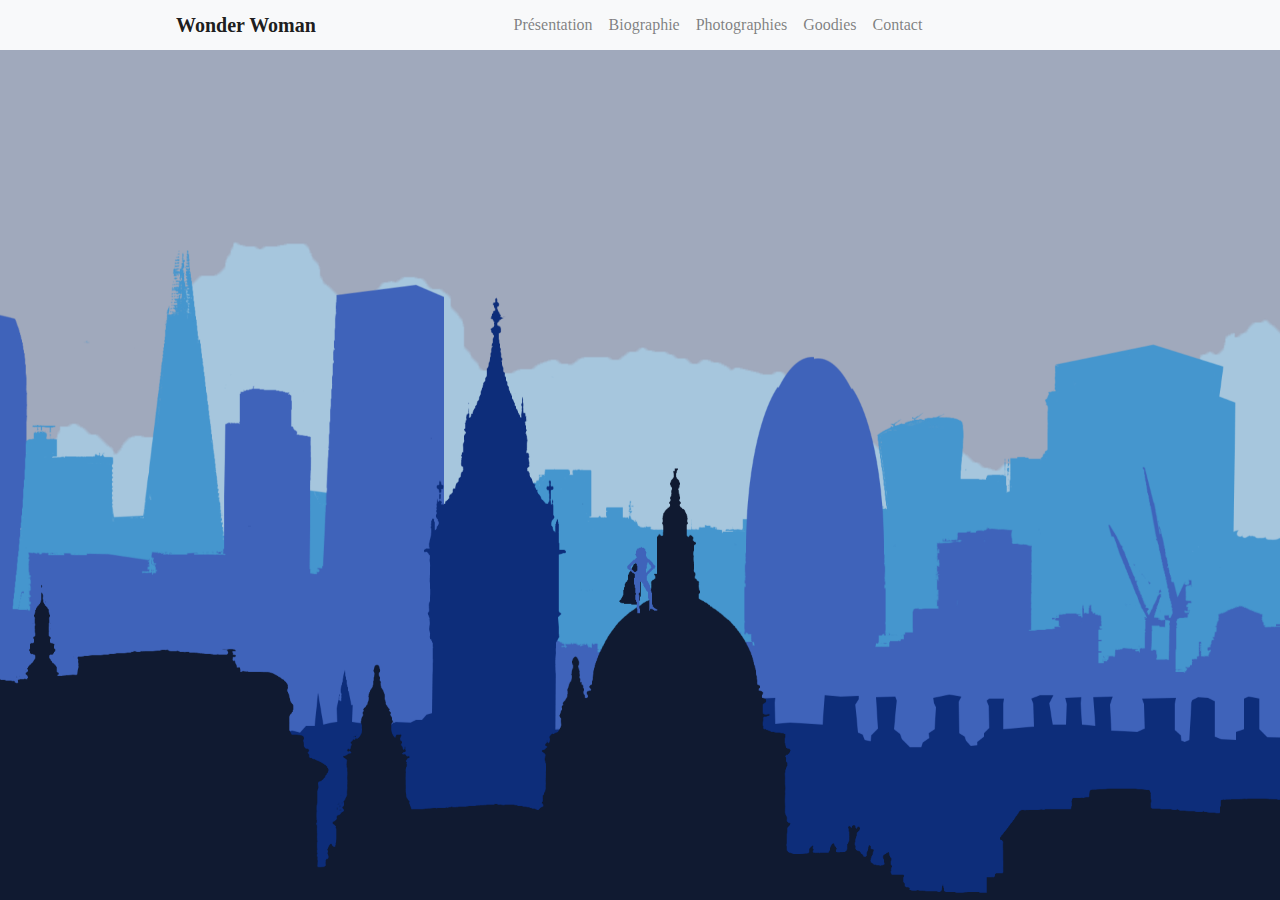
==== index.html @ 315e9779 "goodies target blank" ====
<!DOCTYPE html>
<html lang="fr">
<head>
    <meta charset="UTF-8">
    <meta name="viewport" content="width=device-width, initial-scale=1.0">
    <meta http-equiv="X-UA-Compatible" content="ie=edge">
    <title>Wonder Woman</title>
    <link rel="icon" href="favicon.ico">
    <link rel="stylesheet" href="assets/css/bootstrap.min.css">
    <link rel="stylesheet" href="assets/css/style.css">
    <link rel="stylesheet" href="assets/css/bio.css">
</head>
<body>
	<header class="container-fluid">
		<nav class="navbar navbar-expand-lg navbar-light bg-light">
	  		<a class="navbar-brand" href="#"><h1>Wonder Woman</h1></a>
	  		<button class="navbar-toggler" type="button" data-toggle="collapse" data-target="#navbarSupportedContent" aria-controls="navbarSupportedContent" aria-expanded="false" aria-label="Toggle navigation">
	    		<span class="navbar-toggler-icon"></span>
	  		</button>
	  		<div class="collapse navbar-collapse" id="navbarSupportedContent">
		    	<ul class="navbar-nav mr-auto">
                    <li class="nav-item">
                        <a class="nav-link" href="#presentation">Présentation</a>
                    </li>
	      			<li class="nav-item">
	        			<a class="nav-link" href="#biographie">Biographie</a>
	      			</li>
	      			<li class="nav-item">
	        			<a class="nav-link" href="#photographies">Photographies</a>
	      			</li>
	      			<li class="nav-item">
	        			<a class="nav-link" href="goodies.html" target="_blank" rel="noopener">Goodies</a>
	      			</li>
	      			<li class="nav-item">
	        			<a class="nav-link" href="#contact">Contact</a>
	      			</li>
	    		</ul>
	  		</div>
		</nav>
	</header>
    <div  id="main" class="parallax">
        <div class="parallax__layer parallax__layer__1">
            <img src="assets/img/layer_1.png" />
        </div>
        <div class="parallax__layer parallax__layer__3">
            <img src="assets/img/layer_3.png" />
        </div>
        <div class="parallax__layer parallax__layer__4">
            <img src="assets/img/layer_4.png" />
        </div>
        <div class="parallax__layer parallax__layer__5">
            <img src="assets/img/layer_5.png" />
        </div>
        <div class="parallax__layer parallax__layer__6">
            <img src="assets/img/layer_6.png" />
        </div>
        <div class="parallax__layer parallax__layer__7">
            <img src="assets/img/ww.gif" />
        </div>
        <div class="parallax__cover">
            <div id="rubriques">
            	<div id="presentation" class="alinea">
                    <h2>Présentation</h2>
                    <ul class="onglets nav nav-tabs" role="tablist">
                        <li><a class="btn activeOnglet" data-toggle="tab" href="#comics" onclick="activeDisplayActiveOnglet(this);">Comics</a></li>
                        <li><a class="btn" data-toggle="tab" href="#serie" onclick="activeDisplayActiveOnglet(this);">Serie Télévisée</a></li>
                        <li><a class="btn" data-toggle="tab" href="#cinema" onclick="activeDisplayActiveOnglet(this);">Cinema</a></li>
                        <li><a class="btn" data-toggle="tab" href="#animation" onclick="activeDisplayActiveOnglet(this);">Animation</a></li>
                        <li><a class="btn" data-toggle="tab" href="#jv" onclick="activeDisplayActiveOnglet(this);">Jeux video</a></li>
                    </ul>
                    <div class="tab-content">
                        <div role="tabpanel" class="tab-pane active" id="comics">
                            <h3>Comics</h3>
                            <p>Wonder Woman est une super-héroïne de bande dessinée américaine créée par William Moulton Marston (sous le pseudonyme de Charles Moulton), en décembre 1941, dans All Star Comics. Elle est, à cette époque, l'une des premières super-héroïnes et demeure la plus célèbre d'entre elles.</p>
                            <p>Dans la plupart des adaptations, Wonder Woman est la princesse Diana d'une tribu d'Amazones dont les origines sont liées à la mythologie grecque. Ambassadrice amazone dans notre monde, elle possède différents pouvoirs surnaturels ainsi que des cadeaux des dieux grecs, comme un lasso magique et des bracelets à l'épreuve des balles. Elle fait aussi partie de la Ligue des justiciers d'Amérique.</p>
                            <small>
                                Wonder Woman. In Wikipédia, l'encyclopédie libre [en ligne]. Fondation Wikimedia, 2003- [consulté le 31 janvier 2018]. Disponible sur : <a href="https://fr.wikipedia.org/wiki/Wonder_Woman" target="_blank" rel="noopener" title="mail">wikipedia</a>.
                            </small>            
                        </div>
                        <div role="tabpanel" class="tab-pane fade" id="serie">
                            <h3>Serie Télévisée</h3>
                            <p>La première tentative d'adaptation au petit écran a lieu en 1967, à la suite du succès de la récente série Batman. Greenway Productions, la compagnie derrière la série Batman, produit un « essai » de quatre minutes et demie pour Wonder Woman, avec Ellie Wood Walker dans le rôle de la princesse amazone. La série aurait sans doute gardé le même esprit kitsch et décalé que Batman, mais ne dépasse pas le stade de projet. Wonder Woman apparaît aussi dans des dessins animés, notamment dans Superfriends pendant les années 1970. La seconde adaptation filmée est pour un téléfilm en 1974 avec une Cathy Lee Crosby blonde, sans pouvoirs et avec un costume assez éloigné de l'original.</p>
                            <p>De 1976 à 1979, c'est l'actrice Lynda Carter qui est choisie pour incarner l’héroïne dans la série The New Adventures of Wonder Woman. Elle prêtera ses traits au personnage pendant 60 épisodes.</p>
                            <p>En 2011, le réseau de télévision américain NBC met sur les rails un nouveau projet de série télévisée avec Adrianne Palicki dans le rôle-titre et Elizabeth Hurley. Mais après le tournage de l'épisode Pilote, la chaine ne validera pas le reste de la saison et la série sera annulée.</p>
                            <small>
                                Wonder Woman. In Wikipédia, l'encyclopédie libre [en ligne]. Fondation Wikimedia, 2003- [consulté le 31 janvier 2018]. Disponible sur : <a href="https://fr.wikipedia.org/wiki/Wonder_Woman#S%C3%A9rie_t%C3%A9l%C3%A9vis%C3%A9e_des_ann%C3%A9es_70's_et_remake_annul%C3%A9_en_2011" target="_blank" rel="noopener" title="mail">wikipedia</a>.
                            </small>
                        </div>

                        <div role="tabpanel" class="tab-pane fade" id="cinema">
                            <h3>Cinema</h3>
                            <p>En 2005, le projet d'un film consacré à Wonder Woman est annoncé, avec pour réalisateur Joss Whedon. Le 3 février 2007, ce dernier explique sur son site internet qu'il se retire du projet, n'ayant pu s'entendre avec Warner Bros sur un scénario. La sortie du film est alors repoussée en 2009. L'annonce de la production du film a suscité, pendant deux ans, une avalanche de rumeurs (souvent démenties aussitôt) concernant l'identité de l'actrice qui devrait incarner l’héroïne. En expliquant les motivations de son retrait du projet, Joss Whedon a mis fin à ces rumeurs, affirmant que le casting du film n'avait jamais commencé et qu'aucun nom n'avait été évoqué.</p>
                            <p>Le 4 décembre 2013, Gal Gadot est choisie pour jouer le rôle de Wonder Woman et signe également un contrat de trois films avec le studio, qui comprend Justice League et un film Wonder Woman en solo12. Wonder Woman apparaît une première fois dans Batman v Superman : L'Aube de la justice, un film américain en prise de vue réelle, la suite de Man of Steel. Elle y croise l'homme d'acier incarné par Henry Cavill et le chevalier noir interprété par Ben Affleck.
                            Puis le film Wonder Woman, qui lui est entièrement consacré, sort le 7 juin 2017 en France.</p>
                            <small>
                                Wonder Woman. In Wikipédia, l'encyclopédie libre [en ligne]. Fondation Wikimedia, 2003- [consulté le 31 janvier 2018]. Disponible sur : <a href="https://fr.wikipedia.org/wiki/Wonder_Woman#Cin%C3%A9ma_en_2016_et_2017" target="_blank" rel="noopener" title="mail">wikipedia</a>.
                            </small>
                        </div>

                        <div role="tabpanel" class="tab-pane fade" id="animation">
                            <h3>Animation</h3>
                            <p>
                                Wonder Woman est particulièrement présente dans La Ligue des justiciers (Justice League puis Justice League Unlimited, 91 épisodes, Paul Dini, Bruce Timm, 2001-2006), où elle est doublée par Susan Eisenberg (et Dakota Fanning lorsque le personnage est brièvement rajeuni) en VO et la voix de Marie-Frédérique Habert en VF. Elle apparaît ensuite d'autres séries animées telles que Batman : L'Alliance des héros (VO : Vicki Lewis) et La Ligue des Justiciers : Nouvelle Génération (VO : Maggie Q ; VF : Delphine Braillon). Elle est également l'un des personnages principaux dans La Ligue des justiciers : Action.
                            </p>
                            <p>
                                Wonder Woman apparaît également dans de nombreux films d'animation, souvent réalisés par Lauren Montgomery et produits par Bruce Timm ou Bobbie Page :
                            </p>
                            <ul>
                                <li>
                                    Justice League: The New Frontier en 2008 avec la voix de Lucy Lawless. On la découvre combattant aux côtés des femmes rebelles en Indochine en 1954.
                                </li>
                                <li>
                                    Wonder Woman en 2009 où elle est doublée par Keri Russell.
                                </li>
                                <li>
                                    Justice League: Crisis on Two Earths en 2010 où elle est doublée par Vanessa Marshall.
                                </li>
                                <li>
                                    Superman/Batman : Apocalypse en 2010 et La Ligue des Justiciers : Échec en 2012 où elle est doubléepar Susan Eisenberg (VF : Delphine Braillon).
                                </li>
                                <li>
                                    Justice League Dark en 2017, doublée par Rosario Dawson.
                                </li>
                            </ul>
                            <small>
                                Wonder Woman. In Wikipédia, l'encyclopédie libre [en ligne]. Fondation Wikimedia, 2003- [consulté le 31 janvier 2018]. Disponible sur : <a href="https://fr.wikipedia.org/wiki/Wonder_Woman#Animation" target="_blank" rel="noopener" title="mail">wikipedia</a>.
                            </small>
                        </div>

                        <div role="tabpanel" class="tab-pane" id="jv">
                            <h3>Jeux Vidéo</h3>
                            <ul>
                                <li>1995 : Justice League Task Force</li>
                                <li>2006 : Justice League Heroes</li>
                                <li>2008 : Mortal Kombat vs. DC Universe</li>
                                <li>2011 : DC Universe Online</li>
                                <li>2012 : Lego Batman 2: DC Super Heroes</li>
                                <li>2013 : Injustice : Les dieux sont parmi nous</li>
                                <li>2014 : Lego Batman 3: Beyond Gotham</li>
                                <li>2017 : Injustice 2</li>
                            </ul>
                            <small>
                                Wonder Woman. In Wikipédia, l'encyclopédie libre [en ligne]. Fondation Wikimedia, 2003- [consulté le 31 janvier 2018]. Disponible sur : <a href="https://fr.wikipedia.org/wiki/Wonder_Woman#Jeux_vid%C3%A9o" target="_blank" rel="noopener" title="mail">wikipedia</a>.
                            </small>
                        </div>
                    </div>
            	</div>
            	
                <div class="alinea" id="biographie">
                    <h2 class="heading-primary">Biographie de Wonder Woman</h2>
                    <div class="accordion">
                        <dl>
                        <dt>
                            <a href="#accordion1" aria-expanded="false" aria-controls="accordion1" class="accordion-title accordionTitle js-accordion">De 1940 à 1947</a>
                        </dt>
                        <dd class="accordion-content accordionItem is-collapsed" id="accordion1" aria-hidden="true">
                            <p>En décembre 1941, Wonder Woman fait ses débuts dans le numéro 8 de All-Star Comics. Dans ce comics on voit Steve Trevor, pilote de l'armée américaine s'écraser sur Paradise Island. Il est recueilli par Diana, la «fille» de la reine Hippolyte qui dirige cette île où se sont réfugiées les Amazones après leur défaite face à Hercule. Diana est en réalité une fille créée à partir d'argile et à laquelle les dieux ont donné la vie. Steve Trevor est obligé de quitter l'île mais il est accompagné par Diana qui l'emmène dans son avion invisible. Diana a aussi pour mission d'aider les États-Unis, présentés comme la « dernière citadelle de la démocratie ». Elle prend l'identité de Diana Prince, devient la secrétaire de Steve Trevor et commence à combattre le crime.</p>
                            <p>Ses aventures sont ensuite racontées dans le premier numéro de Sensation Comics (janvier 1942).</p>
                            <p>Six mois plus tard (été 1942), elle obtient un titre à son nom, faisant d'elle la première super-héroïne à avoir son propre comic book.</p>
                            <p>Jusqu'à sa disparition en 1947, Marston écrit quasiment toutes les apparitions de son héroïne (il fut remplacé en 1946 et 1947 par Joyce Murchinson) et pose les fondations du personnage qui serviront pendant les quarante années suivantes. Le dessinateur H. G. Peter lui donne une allure féminine assez simple mais bien identifiable, qui contraste avec les autres super-héros de l'époque.</p>
                            <p>Armée de ses bracelets à l'épreuve des balles, de son lasso magique, et forte de son entraînement d'amazone, Wonder Woman est l'archétype de la femme parfaite dans l'esprit de Marston. Elle est belle, intelligente, forte, mais a néanmoins un côté doux. À cette époque, ses pouvoirs provenaient de sa « concentration d'amazone », et non d'un cadeau des dieux.</p>
                            <p>Le « lasso magique » de Wonder Woman est supposé avoir été forgé de la ceinture magique d'Aphrodite qui fut léguée à Hippolyta (la mère de Wonder Woman) par la déesse. Afin de faire le lasso, le dieu Héphaïstos emprunta la ceinture de l'Olympe, en retira les liens et s'en servit pour créer le lasso. Il est incassable, infiniment extensible et a le pouvoir de faire obéir ceux qui en sont encerclés, et plus particulièrement de leur faire dire la vérité.</p>
                            <p>Diana Trevor, la mère du personnage Steve Trevor, est membre du Women Airforce Service Pilots. Elle s'était accidentellement écrasée sur l'île mythique de Themyscira, lors d'une mission dans les années 1940. Elle fut alors enterrée avec tous les honneurs par les Amazones, qui furent émues par son sacrifice. Le nom du personnage principal de la série, « Princesse Diana », « Diana Prince » ou « Wonder Woman », est tiré de celui de cette femme pilote, ainsi que son costume, fabriqué à partir de l'uniforme de la pilote que les Amazones vénérèrent.</p>
                            <p>Wonder Woman était aidée par les « Holliday Girls », avec la gourmande Etta Candy à leur tête. Etta fut la seule du groupe à prendre une réelle importance. Elle serait d'ailleurs l'un des personnages les plus durables de la série.</p>
                            <p>Des dessins de femmes ligotées par des hommes illustrèrent occasionnellement les couvertures de Sensation Comics et Wonder Woman de 1942 à 1947. Dans le no 3 de Wonder Woman, c'est la super-héroïne elle-même qui prend le dessus, ligotant des femmes, et, dans une scène mémorable, les habillant de fourrures et puis les chassant dans la forêt, pour finalement les attacher et les exposer sur un plateau. Ces subtils sous-entendus érotiques dans les albums ont été remarqués par les historiens de la bande dessinée, qui ont débattu pour savoir s'il s'agissait d'une façon pour Marston d'exposer ses propres fantasmes (certaines biographies prétendent qu'il aurait été un adepte du bondage) ou s'il s'agissait d'un moyen (conscient ou non) d'attirer les jeunes lecteurs.</p>
                            <p>Durant cette période, Wonder Woman rejoint la Justice Society of America, la première équipe de super-héros, dans la revue All-Star Comics. Mais, l'époque étant ce qu'elle était, Wonder Woman, bien que l'un des membres les plus puissants du groupe, est reléguée au rang de secrétaire.</p>
                            <p>Wonder Woman n'arrête pas simplement les criminels, mais veut les réformer. Il y a, près de Paradise Island, une petite île appelée Transformation Island, sur laquelle se trouve un centre de réhabilitation. La « soumission par l'amour » est en effet un des thèmes importants de Wonder Woman, même s'il fut parfois parodié, les criminels se rendant à la belle héroïne pour profiter de sa compagnie.</p>
                            <p>Elle est d'abord dessinée par Harry G. Peter, et son visage prend les traits de la Première dame Eleanor Roosevelt, de l'actrice Betty Grable et de la militante Margaret Sanger ; elle invoque notamment la « Grande Héra » la « Souffrante Sappho ». Début 1942, un sondage est publié dans All Star Comics, interrogeant les lecteurs pour savoir si Wonder Woman, même si elle est une femme, peut rejoindre la Ligue des justiciers ; le oui l'emporte largement. Elle en est la seule femme et le dessinateur Gardner Fox la fait devenir secrétaire de la société. Dans un épisode figurant l'entrée des héros dans la guerre, Wonder Woman est présentée comme restant aux États-Unis pour répondre au courrier des lecteurs, ce qui irrite son créateur William Moulton Marston ; en 1943, il dessine un épisode où elle devient présidente des États-Unis. Après 1947, la mort de Marston et dans un contexte où les femmes laissent pour beaucoup leur place aux soldats rentrés du front, l'héroïne sort alors de ce côté féministe pour jouer des rôles, hors son côté héroïne, de baby-sitter, de mannequin ou d'actrice.</p>
                        </dd>
                        <dt>
                            <a href="#accordion2" aria-expanded="false" aria-controls="accordion2" class="accordion-title accordionTitle js-accordion">De 1947 à 1958</a>
                        </dt>
                        <dd class="accordion-content accordionItem is-collapsed" id="accordion2" aria-hidden="true">
                            <p>En 1947, Robert Kanigher reprend le personnage le plus souvent illustré par H.G Peter. Celui-ci est parfois remplacé par Irwin Hasen ou Irv Novick. La série perd un peu de son lustre d'antan : moins féminine, Wonder Woman s'affirme en tant qu'héroïne américaine. H.G Peter continua jusqu'au numéro 97. Peter et Marston manquent à ceux qui ont vécu cet âge d'or des comics books.</p>
                            <p>Dans les dernières histoires, les capacités de Wonder Woman s'accroissent. Ses boucles d'oreilles lui offrent la possibilité de respirer dans l'espace, l'origine de son avion invisible (à l'origine un avion à hélices, un P-40 Warhawk ou un P-51 Mustang, mais devenu, afin de suivre l'évolution technologique, un avion à réaction) est expliquée, sa tiare devient un boomerang indestructible et ses bracelets lui permettent de communiquer avec Paradise Island.</p>
                            <p>Ces modifications n'influèrent pas sur l'audience de la série, contrairement à la crise qui allait suivre.</p>
                        </dd>
                        <dt>
                            <a href="#accordion3" aria-expanded="false" aria-controls="accordion3" class="accordion-title accordionTitle js-accordion">
                            Fin de l'âge d'or et années 1960
                            </a>
                        </dt>
                        <dd class="accordion-content accordionItem is-collapsed" id="accordion3" aria-hidden="true">
                            <p>En 1954, le docteur Fredric Wertham fait paraître son livre Seduction of the Innocent, dans lequel il expose son point de vue anti-comics. Cette publication marque pour beaucoup la fin de l'âge d'or des comics. Pour faire face aux critiques, les éditeurs créent la Comics Code Authority, de fait un organisme de censure. Dans le cadre de l'application de ce code, la dimension féministe de Wonder Woman est mise entre parenthèses.</p>
                            <p>Wonder Woman connaît de nombreux changements à partir du milieu des années 1950 et pendant les années 1960. Son origine est réécrite, attribuant ses pouvoirs à une combinaison de dons faits par des divinités grecques et romaines.</p>
                            <p>Dans les années 1960, le scénariste Robert Kanigher décide d'appliquer une formule déjà testée sur Superman sous la direction de Mort Weisinger, à savoir se pencher sur la jeunesse du protagoniste. À l'instar de Superboy, la bande dessinée évoque les péripéties de la jeune Diana, dite Wonder Girl. Le scénariste poursuit dans cette veine en mettant en scène « Wonder Tot », autrement dit Wonder Woman enfant. Sous le nom de « Wonder Queen », la reine Hippolyte se joint aux aventures de sa fille.</p>
                            <p>Le scénariste Bob Haney - qui n'a sans doute pas compris que Wonder Girl n'était pas un personnage séparé - inclut cette dernière dans l'équipe des Teen Titans, avec Robin, Kid Flash, et Speedy. Quelques années plus tard, on donne une origine séparée à Wonder Girl, faisant d'elle une orpheline sauvée par Wonder Woman.</p>
                            <p>En 1972, Wonder Woman est nommée « symbole de la révolte féministe », dans le contexte d'une nouvelle vague de lutte de mouvements de femmes, même si certaines critiquent le personnage mythique et préfèrent les réalisations concrètes.</p>
                        </dd>
                        <dt>
                            <a href="#accordion4" aria-expanded="false" aria-controls="accordion4" class="accordion-title accordionTitle js-accordion">
                            Ère Diana Prince/I Ching
                            </a>
                        </dt>
                        <dd class="accordion-content accordionItem is-collapsed" id="accordion4" aria-hidden="true">
                            <p>À la fin des années 1960, Wonder Woman renonce à ses pouvoirs afin de pouvoir rester dans le « monde des hommes », plutôt que d'accompagner ses sœurs amazones dans une autre dimension où elles pourraient conserver leur magie.</p>
                            <p>Désormais propriétaire d'une boutique de mode, Diana Prince se retrouve vite sous l'aile d'un mentor chinois nommé « I Ching ». Avec l'aide d'I Ching, Diana s'entraîne à utiliser son corps comme une arme, apprenant les arts martiaux et la maîtrise des armes, afin d'entreprendre des aventures dans le style « agent secret ».</p>
                            <p>La nouvelle direction prise par la BD fut très influencée par des personnages comme Emma Peel de la série britannique Chapeau melon et bottes de cuir, ou par la série Kung Fu, Diana étant l'élève inexpérimentée d'un maître en arts martiaux. Peu après le début de la « nouvelle Wonder Woman », les éditeurs coupent progressivement les ponts avec le monde des super-héros de DC Comics, notamment en tuant Steve Trevor (bien que le personnage soit réapparu plus tard). Une exception notable demeure la confrontation entre Diana et Catwoman.</p>
                            <p>Cette période a ses supporters comme ses détracteurs. Certains apprécient l'abandon du kitsch des premières aventures comics pour des histoires plus sérieuses. D'autres trouvent que la BD avait complètement tourné le dos à l'histoire originale. Sur une couverture controversée, on voit Diana Prince tirant sur un avion avec une mitraillette ; à l'opposé de l'image traditionnelle de Wonder Woman, cette Diana Prince n'hésite pas à tuer pour se défendre ou pour défendre les autres.</p>
                            <p>Cette nouvelle série attire des écrivains qui ne sont pas familiers des comics, par exemple l'auteur de science-fiction Samuel R. Delany, qui écrit deux numéros.</p>
                            <p>Ce scénario dure deux ans, et Wonder Woman retrouve finalement ses pouvoirs et son costume au début des années 1970. Le retour de la Wonder Woman originale est en partie dû à une campagne à laquelle participa la féministe Gloria Steinem — outrée que la plus célèbre des super-héroïnes puisse être ainsi dépouillée de ses pouvoirs. L'ère I Ching, malgré les controverses qu'elle a suscitées, a eu une influence certaine sur la suite des aventures de Wonder Woman et sur ses adaptations télévisées (notamment les 2e et 3e saisons de la série avec Linda Carter).</p>
                        </dd>
                        <dt>
                            <a href="#accordion5" aria-expanded="false" aria-controls="accordion5" class="accordion-title accordionTitle js-accordion">
                            Des années 1970 jusqu'à Crisis on Infinite Earths
                            </a>
                        </dt>
                        <dd class="accordion-content accordionItem is-collapsed" id="accordion5" aria-hidden="true">
                            <p>À la suite du retour de la Wonder Woman originale, l'héroïne essaie de se faire ré-admettre au sein de la Ligue des Justiciers. Elle doit pour cela passer douze épreuves, chacune étant secrètement supervisée par un membre différent de la ligue.</p>
                            <p>À peine Wonder Woman a-t-elle été réadmise au sein de la Ligue des Justiciers que DC Comics décide de changer une nouvelle fois le format de ses aventures, car, dans l'intervalle, les aventures de Wonder Woman avaient été adaptées à la télévision, dans une série qui fut très populaire et dont l'action se situait pendant la Seconde Guerre mondiale, comme dans les premiers albums.</p>
                            <p>DC décida donc de situer aussi ses histoires à la même époque, ce qui était possible grâce au concept « multivers » de DC (les deux Wonder Woman existant dans deux mondes parallèles différents).</p>
                            <p>Wonder Woman participa à une série de batailles « épiques » pendant les années 1970 et 1980, jusqu'à sa mort en 1986 dans Crisis on Infinite Earths (CIE). Mais le personnage ne resterait pas mort très longtemps.</p>
                        </dd>
                        <dt>
                            <a href="#accordion6" aria-expanded="false" aria-controls="accordion6" class="accordion-title accordionTitle js-accordion">
                            Après Crisis (1986)
                            </a>
                        </dt>
                        <dd class="accordion-content accordionItem is-collapsed" id="accordion6" aria-hidden="true">
                            <p>Après Crisis, Greg Potter et George Pérez furent chargés de redémarrer les aventures de la super-héroïne, en 1987.</p>
                            <p>Les fans et les critiques considèrent les 60 numéros créés par Pérez comme l'un des points culminants de l'histoire de Wonder Woman. Pérez et Potter donnèrent à Wonder Woman une personnalité féministe, et les recherches approfondies de Pérez en matière de mythologie grecque insufflèrent plus de profondeur et de richesse que dans les versions précédentes.</p>
                            <p>Dans sa nouvelle incarnation, Wonder Woman est Diana, une princesse et émissaire de Paradise Island dans le monde des hommes. Au début, elle ne garde pas son identité secrète, et ne se comporte pas non plus comme une « super-héroïne », son personnage étant d'abord celui d'une ambassadrice méconnaissant le « monde des hommes. » Diana parle seulement le grec ancien, et doit apprendre l'anglais quand elle arrive aux États-Unis, au lieu de savoir le parler intuitivement. Néanmoins, Diana a reçu un entraînement de guerrière et n'hésite pas à tuer son adversaire lorsque c'est nécessaire. Les sujets de ses aventures sont la guerre, l'injustice, l'inégalité, la mort, et divers conflits impliquant les dieux de l'Olympe.</p>
                            <p>Les personnages secondaires sont eux aussi modifiés. Par exemple, Steve Trevor est changé en un officier de l'Air Force, qui paraît beaucoup plus âgé que Diana, et la traditionnelle romance entre les deux est abandonnée. À la place, Trevor est lié sentimentalement à Etta Candy, qui devient elle-même une officier militaire de rang important et plutôt ronde, mais sans exagération. Cheetah, l'ennemie de Diana, devient une femme qui peut se transformer en une féroce créature féline-humanoïde, du même niveau que Diana au combat.</p>
                            <p>Après que Pérez eut quitté les séries de comics, d'autres écrivains et dessinateurs, tels que William Messner-Loebs, John Byrne ou Greg Rucka, ont essayé de marcher sur ses traces, avec plus ou moins de bonheur.</p>
                        </dd>
                        <dt>
                            <a href="#accordion7" aria-expanded="false" aria-controls="accordion7" class="accordion-title accordionTitle js-accordion">
                            Seconde crise : Infinite Crisis (2005-2006)
                            </a>
                        </dt>
                        <dd class="accordion-content accordionItem is-collapsed" id="accordion7" aria-hidden="true">
                            <p>S'opposant à Maxwell Lord et à Superman, Wonder Woman comprend que le second est mentalement contrôlé par le premier. Batman est alors grièvement blessé par Superman. Même si Diana peut battre Superman, elle comprend qu'il n'y a qu'un moyen de mettre fin à ce duel fratricide : tuer Maxwell Lord. Sans plus hésiter, elle lui brise le cou, scène relayée sur de nombreuses télévisions dans le monde entier (effet, à l'avance, orchestré par Maxwell Lord). Malgré son acte qui les a sauvés, elle est désavouée par Superman et par Batman ; une crise de confiance s'ensuit donc entre les trois amis. Malgré cela, elle se joint aux autres héros pour combattre les protagonistes qui ont engendré l'Infinite Crisis après avoir aidé et combattu aux côtés des Amazones de Themyscira. À la fin de l’Infinite Crisis, Diana, Bruce et Clark décident de se retirer pendant un an. Pour Diana, c'est avant tout une manière de se « ressourcer » et de reconsidérer son rôle en tant que Wonder Woman. Cela s'inscrit dans le One Year Later, période pendant laquelle Donna Troy devient la Wonder Woman par interim.</p>
                            <p>Infinite Crisis a exercé une influence importante sur la biographie officielle de Wonder Woman, puisque l'un des effets de cette crise est l'altération plus ou moins importante d'événements de l'Univers DC. La première période de la Wonder Woman moderne (commençant à la fin des années 1950, finissant en 1986 et qui avait été « annulée » par les effets de la CIE) est rétablie dans certaines de ses grandes lignes. Ainsi, elle fait bien partie des membres fondateurs de la première Ligue de Justice et ne meurt pas pendant la CIE (bien que les circonstances entourant ce dernier événement restent obscures). Cependant, les origines actuelles de Wonder Woman restent bien celles narrées par George Perez dans les premiers numéros de la deuxième série Wonder Woman, en 1987.</p>
                        </dd>
                        </dl>
                    </div>
                </div>
            	<div id="photographies" class="alinea">
            		<h2>Photographies</h2>
                    <div id="carousel">
                        <button id="previous">
                            <i class="fa fa-arrow-left" aria-hidden="true"></i>
                        </button>
                        <img id="carousel_img" src="./assets/img/01.jpg" alt="Photographies de Wonder Woman">
                        <button id="next">
                            <i class="fa fa-arrow-right" aria-hidden="true"></i>
                        </button>
                    </div>
                    <h4 id="carouselPosition"></h4>
            	</div>
            	<div id="contact" class="alinea">
            		<h2>Contact</h2>
                    <form class="alinea">
                        <label for="prenom">Prénom : </label>
                        <input id="prenom" type="text" class="form-control">
                        <label for="nom">Nom : </label>
                        <input id="nom" type="text" class="form-control">
                        <label for="mail">Mail : </label>
                        <input id="mail" type="email" class="form-control">
                        <label for="select">Thème : </label>
                        <select id="select" class="form-control">
                            <option>Thème 1</option>
                            <option>Thème 2</option>
                            <option>Thème 3</option>
                        </select>
                        <label for="textarea">Textarea : </label>
                        <textarea id="textarea" type="textarea" class="form-control"></textarea>
                        <br>
                        <button><span class="glyphicon glyphicon-upload"></span> Envoyer</button>
                    </form>
            	</div>
            </div>
        </div>
    </div>
    <footer class="rotation">
        <p>&copy;2018 Marinococotophe, Inc</p>
        <ul>
            <li><a href="https://github.com/MaSclA" target="_blank" rel="noopener" title="Github de Marine">Marine</a></li>
            <li><a href="https://github.com/CorentinN" target="_blank" rel="noopener" title="Github de Corentin">Corentin</a></li>
            <li><a href="https://github.com/vanmaerckechri" target="_blank" rel="noopener" title="Github de Christophe">Christophe</a></li>
            <li><a href="https://github.com/CorentinN/frontend-AllezCine" target="_blank" rel="noopener" title="AllezCine réalisé par l'équipe Marinococotophe">AllezCine</a></li>
        </ul>
    </footer>
    <script defer src="assets/js/fontawesome-all.js"></script>
    <script src="assets/js/jquery-3.3.1.slim.min.js"></script>
	<script src="assets/js/popper.min.js"></script>
	<script src="assets/js/bootstrap.min.js"></script>
    <script src="assets/js/carousel.js"></script>
    <script src="assets/js/onglets.js"></script>
    <script src="assets/js/scroll_events.js"></script>
    <script src="assets/js/bio.js"></script>
</body>
</html>
---- assets/css/style.css ----
html, body, header, nav, footer, section, div, span, h1, h2, h3, p, a, blockquote, cite, img, ol, ul, li, form, fieldset, label, legend {
  margin: 0;
  padding: 0;
  border: 0;
  box-sizing: border-box;
  font-size: 100%;
  font: inherit;
  vertical-align: baseline;
  font-weight: normal; }

body {
  margin-left: auto;
  margin-right: auto;
  width: 100%;
  background-color: #a0a9bc; }

header {
  position: fixed;
  transition: opacity .5s;
  background-color: #F8F9FA;
  z-index: 10;
  transform: translateZ(10px) scale(1); }

#main {
  color: white; }

H1 {
  font-weight: 600; }

H2 {
  margin: 1.8em 0 1em;
  font-size: 1.3em;
  font-weight: 600; }

H3 {
  margin: 0 0 1em;
  font-size: 1.2em; }

small {
  margin-top: 5px;
  display: inline-block; }

nav {
  margin: 0 auto;
  max-width: 960px;
  transition: opacity .5s;
  z-index: 10; }
  nav ul {
    margin-left: auto; }

#main {
  text-align: justify; }
  #main p::first-letter {
    border: 1px solid rgba(255, 255, 255, 0.2);
    padding: 3px;
    font-size: 1.5em;
    background-color: rgba(255, 255, 255, 0.1); }

.alinea {
  margin-left: 30px;
  margin-right: 30px; }

#rubriques {
  margin: 0 auto;
  max-width: 960px; }

#photographies img {
  max-width: 100%;
  display: block;
  object-fit: cover; }
#photographies #carouselPosition {
  margin-top: 10px;
  text-align: center;
  width: 100%; }
#photographies #carousel {
  display: flex;
  justify-content: space-between;
  align-items: center; }
  #photographies #carousel #carousel_img {
    border: 1px solid white;
    border-radius: 8px;
    max-width: 80%;
    height: 450px;
    object-fit: cover; }
  #photographies #carousel #previous, #photographies #carousel #next {
    border: none;
    border-radius: 50%;
    width: 33px;
    height: 33px;
    background-color: transparent;
    font-size: 1.5em;
    color: white; }
    #photographies #carousel #previous:hover, #photographies #carousel #next:hover {
      color: #ff4240; }
    #photographies #carousel #previous:focus, #photographies #carousel #next:focus {
      outline: none;
      box-shadow: none; }

footer {
  padding-left: 30px;
  padding-right: 30px;
  position: fixed;
  bottom: 0;
  left: 0;
  width: 100%;
  min-height: 57px;
  display: flex;
  justify-content: space-between;
  align-items: center;
  flex-wrap: wrap;
  background-color: #f8f3e9;
  transition: bottom 1s; }
  footer p {
    color: rgba(124, 121, 116, 0.6); }
  footer ul {
    display: flex;
    align-items: baseline;
    flex-wrap: wrap;
    list-style: none; }
    footer ul li {
      margin-left: 20px; }
      footer ul li a {
        text-decoration: none;
        color: rgba(124, 121, 116, 0.6); }
        footer ul li a:hover {
          color: #7c7974; }
        footer ul li a img {
          vertical-align: middle;
          width: 14px;
          height: 14px;
          opacity: .8; }
          footer ul li a img:hover {
            opacity: 1; }

.parallax {
  perspective: 100px;
  height: 100vh;
  overflow-x: hidden;
  overflow-y: auto;
  position: absolute;
  top: 0;
  left: 0;
  right: 0;
  bottom: 0; }

.parallax__layer {
  position: absolute;
  width: 100%;
  top: 0;
  right: 0;
  bottom: 0;
  left: 0; }

.parallax__layer img {
  margin: 0 auto;
  display: block;
  position: absolute;
  width: 2000px;
  bottom: 0;
  left: 50%;
  margin-left: -1000px; }

.parallax__cover {
  background: #101a31;
  display: block;
  position: absolute;
  top: 100%;
  left: 0;
  right: 0;
  z-index: 2; }

.parallax__layer__1 {
  transform: translateZ(-250px) scale(3.5); }

.parallax__layer__2 {
  transform: translateZ(-200px) scale(3); }

.parallax__layer__3 {
  transform: translateZ(-150px) scale(2.5); }

.parallax__layer__4 {
  transform: translateZ(-100px) scale(2); }

.parallax__layer__5 {
  transform: translateZ(-50px) scale(1.5); }

.parallax__layer__6 {
  transform: translateZ(0px) scale(1); }

.parallax__layer__7 {
  transform: translateZ(0px) scale(1); }

.nav-tabs {
  border-bottom: none; }

.btn {
  margin-bottom: 1em;
  margin-left: 2px;
  border-radius: 8px;
  border-bottom-right-radius: 0px;
  border-bottom-left-radius: 0px;
  background-color: white;
  display: inline-block;
  color: black; }
  .btn:hover {
    border: 1px solid white;
    border-bottom: 1px solid #101a31;
    color: white;
    background-color: #101a31; }
  .btn:focus {
    outline: none;
    box-shadow: none; }

.activeOnglet {
  border: 1px solid white;
  border-bottom: 1px solid #101a31;
  color: white;
  background-color: #101a31; }

.button_return {
  border: 2px solid #ff4240;
  border-radius: 50%;
  position: fixed;
  bottom: 60px;
  right: 25px;
  display: flex;
  justify-content: center;
  align-items: center;
  width: 30px;
  height: 30px;
  color: white;
  background-color: #0d2d7a;
  z-index: 100;
  text-decoration: none;
  user-select: none;
  transition: all 1s; }
  .button_return:hover {
    border: 2px solid white;
    color: #0d2d7a;
    background-color: #ff4240; }
  .button_return:focus {
    text-decoration: inherit;
    user-select: inherit;
    outline: none;
    box-shadow: none; }

#contact {
  margin-bottom: 75px; }

@media (max-width: 590px) {
  footer {
    justify-content: space-around; }
    footer p {
      line-height: 40px; }
    footer ul {
      justify-content: space-around; }
      footer ul li {
        margin: 10px; } }

/*# sourceMappingURL=style.css.map */
---- assets/css/bio.css ----
.accordion dl {
  border: 1px solid black;
}
.accordion dl:after {
  content: "";
  display: block;
  width: 100%;
  background-color: #9FC6DF;
  }
  
.accordion dd,
.accordion__panel {
  margin-bottom: 2px;
  background-color: #A6C6DD;
  color: white;
  font-size:1em;
}
.accordion p {
  padding: 1em 2em 1em 2em;
  color: black;
}
  
.accordion {
  position:relative;
  background-color: #E2A91B;
}

.accordionTitle,
.accordion__Heading {
  background-color:	#F8F3E9 ; 
  text-align: center;
  font-weight: 700; 
  padding: 1em;
  display: block;
  text-decoration: none;
  color: #101832;
  transition: background 0.5s ease-in-out;
  border-bottom: 1px solid #9FA8BD;
}
.accordionTitle:before,
.accordion__Heading:before {
  content: url(../img/shield.png);
  margin-top: -16px;
  position: absolute;
  left: 8px;
  transition: transform 0.3s ease-in-out;
}
.accordionTitle:hover, 
.accordion__Heading:hover {
  color: #a60000;
  text-decoration: none;
}
.accordionTitleActive, 
.accordionTitle.is-expanded {
  background-color: #0D2D7A;
  color: white;
  text-shadow: 1px 0 1px black, -1px 0 1px black, 0 -1px 1px black;
}
.accordionTitleActive:before,
.accordionTitle.is-expanded:before {
  transform:rotate(-450deg);
}

.accordionItem {
  height:auto;
  overflow:hidden; 
  transition: 1s;   
}
      
  @media screen and (min-width:48em) {
        max-height:15em;
      transition:max-height 0.5s
      
  }

.accordionItem.is-collapsed {
  max-height:0;
}
.no-js .accordionItem.is-collapsed {
  max-height: auto;
}
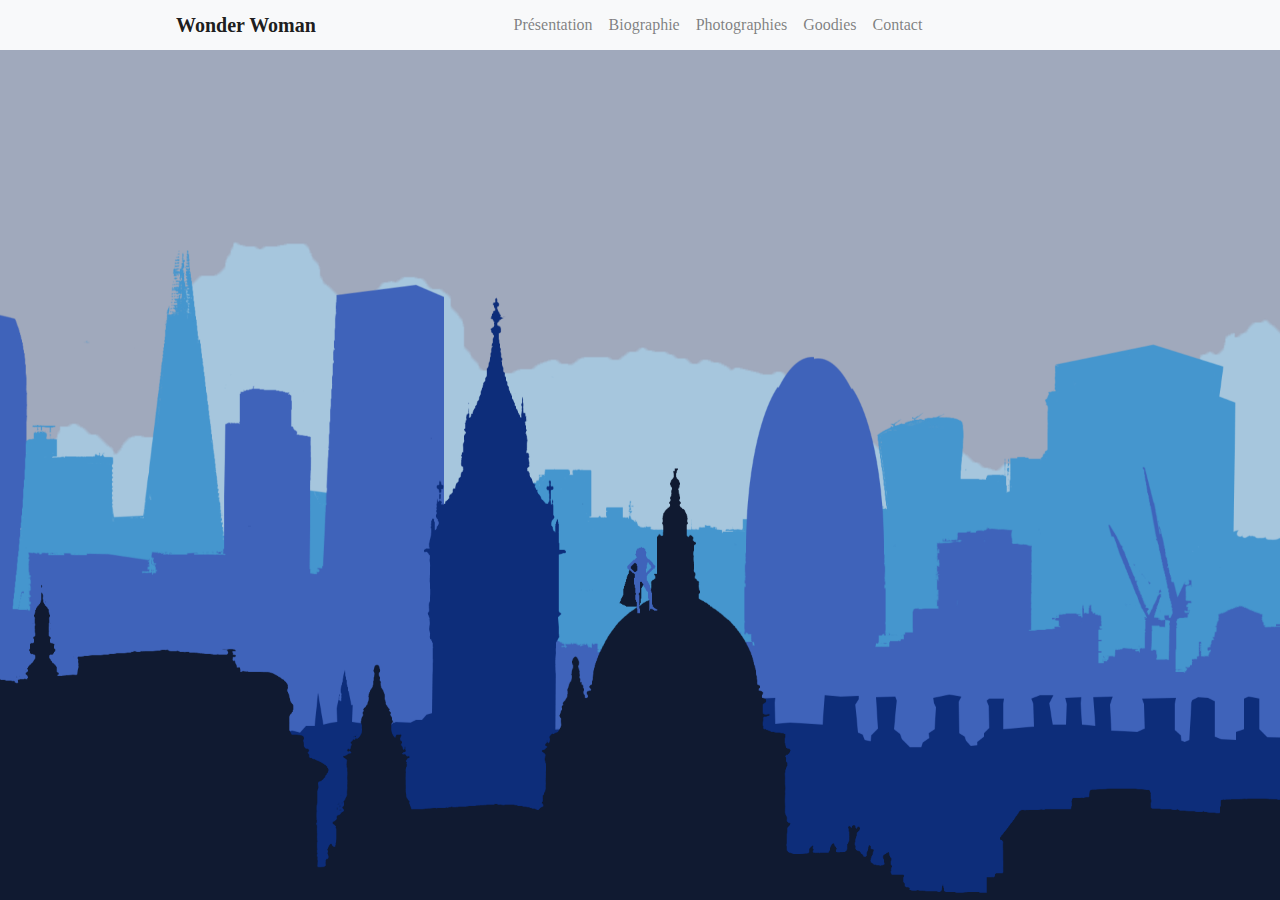
==== commit f50fe518: "formulaire contact update" ====
--- a/index.html
+++ b/index.html
@@ -29,7 +29,7 @@
 	        			<a class="nav-link" href="#photographies">Photographies</a>
 	      			</li>
 	      			<li class="nav-item">
-	        			<a class="nav-link" href="goodies.html" target="_blank" rel="noopener">Goodies</a>
+	        			<a class="nav-link" href="goodies.html">Goodies</a>
 	      			</li>
 	      			<li class="nav-item">
 	        			<a class="nav-link" href="#contact">Contact</a>
@@ -253,10 +253,13 @@
                     <form class="alinea">
                         <label for="prenom">Prénom : </label>
                         <input id="prenom" type="text" class="form-control">
+                        <div id="warning_prenom"></div>
                         <label for="nom">Nom : </label>
                         <input id="nom" type="text" class="form-control">
+                        <div id="warning_nom"></div>
                         <label for="mail">Mail : </label>
                         <input id="mail" type="email" class="form-control">
+                        <div id="warning_mail"></div>
                         <label for="select">Thème : </label>
                         <select id="select" class="form-control">
                             <option>Thème 1</option>
@@ -265,8 +268,9 @@
                         </select>
                         <label for="textarea">Textarea : </label>
                         <textarea id="textarea" type="textarea" class="form-control"></textarea>
+                        <div id="warning_textArea"></div>
                         <br>
-                        <button><span class="glyphicon glyphicon-upload"></span> Envoyer</button>
+                        <button id="sendContact">Envoyer</button>
                     </form>
             	</div>
             </div>
@@ -289,5 +293,6 @@
     <script src="assets/js/onglets.js"></script>
     <script src="assets/js/scroll_events.js"></script>
     <script src="assets/js/bio.js"></script>
+    <script src="assets/js/contact.js"></script>
 </body>
 </html>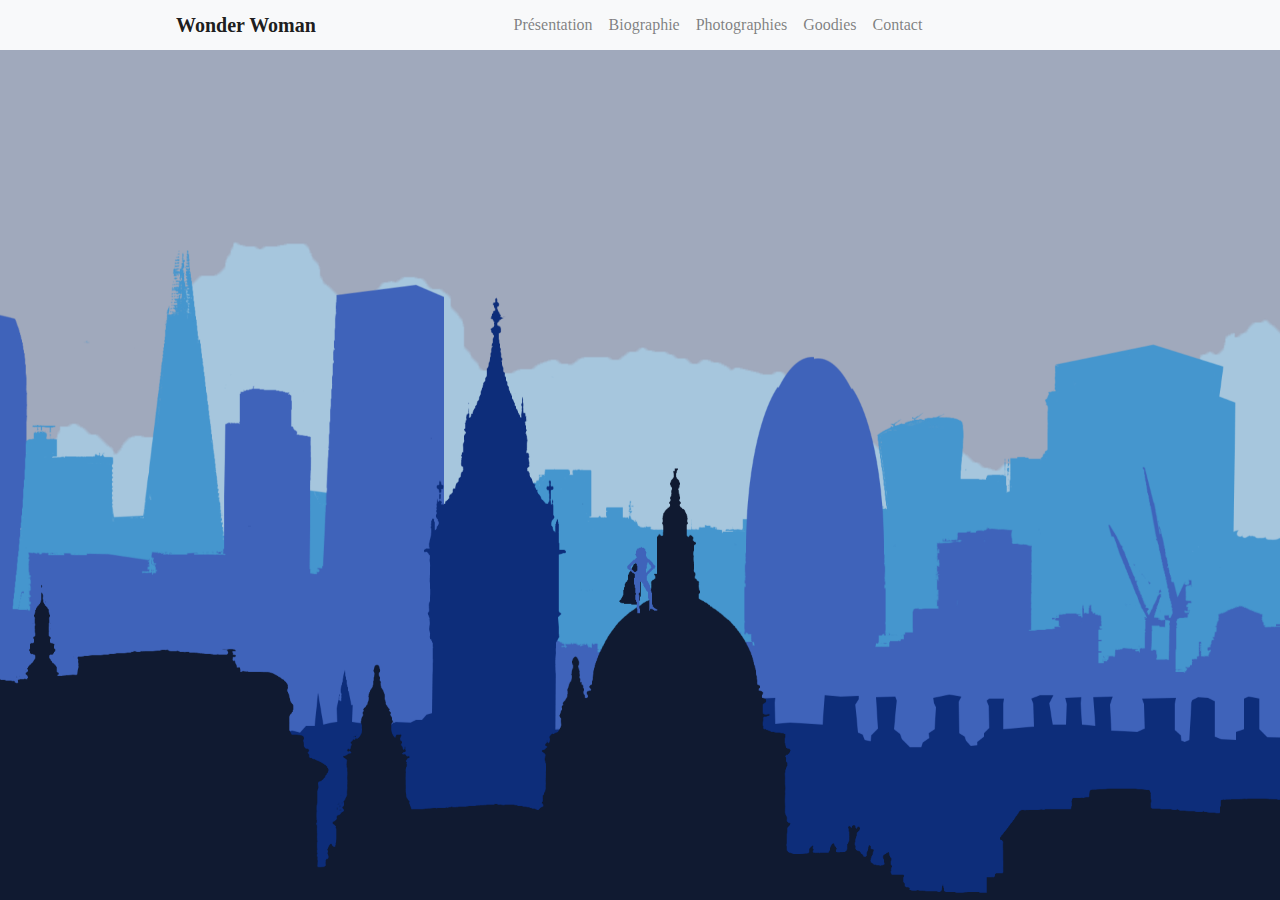
==== commit ac61f682: "prevent default test pour problem touch" ====
--- a/index.html
+++ b/index.html
@@ -18,20 +18,20 @@
 	    		<span class="navbar-toggler-icon"></span>
 	  		</button>
 	  		<div class="collapse navbar-collapse" id="navbarSupportedContent">
-		    	<ul class="navbar-nav mr-auto">
-                    <li class="nav-item">
-                        <a class="nav-link" href="#presentation">Présentation</a>
+		    	<ul class="navbar-nav mr-auto" role="menu">
+                    <li class="nav-item" role="none">
+                        <a class="nav-link" href="#presentation" role="menuitem">Présentation</a>
                     </li>
-	      			<li class="nav-item">
-	        			<a class="nav-link" href="#biographie">Biographie</a>
-	      			</li>
-	      			<li class="nav-item">
-	        			<a class="nav-link" href="#photographies">Photographies</a>
-	      			</li>
-	      			<li class="nav-item">
-	        			<a class="nav-link" href="goodies.html">Goodies</a>
-	      			</li>
-	      			<li class="nav-item">
+	      			<li class="nav-item" role="none">
+	        			<a class="nav-link" href="#biographie" role="menuitem">Biographie</a>
+	      			</li>
+	      			<li class="nav-item" role="none">
+	        			<a class="nav-link" href="#photographies" role="menuitem">Photographies</a>
+	      			</li>
+	      			<li class="nav-item" role="none">
+	        			<a class="nav-link" href="goodies.html" role="menuitem">Goodies</a>
+	      			</li>
+	      			<li class="nav-item" role="none" role="menuitem">
 	        			<a class="nav-link" href="#contact">Contact</a>
 	      			</li>
 	    		</ul>
@@ -40,33 +40,33 @@
 	</header>
     <div  id="main" class="parallax">
         <div class="parallax__layer parallax__layer__1">
-            <img src="assets/img/layer_1.png" />
+            <img src="assets/img/layer_1.png" alt="Nuages d'arrière plan en aplat de couleur composant le parallax">
         </div>
         <div class="parallax__layer parallax__layer__3">
-            <img src="assets/img/layer_3.png" />
+            <img src="assets/img/layer_3.png" alt="Partie de Londres en aplat de couleur composant le parallax">
         </div>
         <div class="parallax__layer parallax__layer__4">
-            <img src="assets/img/layer_4.png" />
+            <img src="assets/img/layer_4.png" alt="Partie de Londres en aplat de couleur composant le parallax">
         </div>
         <div class="parallax__layer parallax__layer__5">
-            <img src="assets/img/layer_5.png" />
+            <img src="assets/img/layer_5.png" alt="Partie de Londres en aplat de couleur composant le parallax">
         </div>
         <div class="parallax__layer parallax__layer__6">
-            <img src="assets/img/layer_6.png" />
+            <img src="assets/img/layer_6.png" alt="Partie de Londres d'avant plan en aplat de couleur composant le parallax">
         </div>
         <div class="parallax__layer parallax__layer__7">
-            <img src="assets/img/ww.gif" />
+            <img src="assets/img/ww.gif" alt="Wonder Woman la cape au vent en aplat de couleur composant le parallax">
         </div>
         <div class="parallax__cover">
             <div id="rubriques">
             	<div id="presentation" class="alinea">
                     <h2>Présentation</h2>
                     <ul class="onglets nav nav-tabs" role="tablist">
-                        <li><a class="btn activeOnglet" data-toggle="tab" href="#comics" onclick="activeDisplayActiveOnglet(this);">Comics</a></li>
-                        <li><a class="btn" data-toggle="tab" href="#serie" onclick="activeDisplayActiveOnglet(this);">Serie Télévisée</a></li>
-                        <li><a class="btn" data-toggle="tab" href="#cinema" onclick="activeDisplayActiveOnglet(this);">Cinema</a></li>
-                        <li><a class="btn" data-toggle="tab" href="#animation" onclick="activeDisplayActiveOnglet(this);">Animation</a></li>
-                        <li><a class="btn" data-toggle="tab" href="#jv" onclick="activeDisplayActiveOnglet(this);">Jeux video</a></li>
+                        <li role="tab"><a class="btn activeOnglet" data-toggle="tab" href="#comics" onclick="activeDisplayActiveOnglet(this);">Comics</a></li>
+                        <li role="tab"><a class="btn" data-toggle="tab" href="#serie" onclick="activeDisplayActiveOnglet(this);">Serie Télévisée</a></li>
+                        <li role="tab"><a class="btn" data-toggle="tab" href="#cinema" onclick="activeDisplayActiveOnglet(this);">Cinema</a></li>
+                        <li role="tab"><a class="btn" data-toggle="tab" href="#animation" onclick="activeDisplayActiveOnglet(this);">Animation</a></li>
+                        <li role="tab"><a class="btn" data-toggle="tab" href="#jv" onclick="activeDisplayActiveOnglet(this);">Jeux video</a></li>
                     </ul>
                     <div class="tab-content">
                         <div role="tabpanel" class="tab-pane active" id="comics">
@@ -74,7 +74,7 @@
                             <p>Wonder Woman est une super-héroïne de bande dessinée américaine créée par William Moulton Marston (sous le pseudonyme de Charles Moulton), en décembre 1941, dans All Star Comics. Elle est, à cette époque, l'une des premières super-héroïnes et demeure la plus célèbre d'entre elles.</p>
                             <p>Dans la plupart des adaptations, Wonder Woman est la princesse Diana d'une tribu d'Amazones dont les origines sont liées à la mythologie grecque. Ambassadrice amazone dans notre monde, elle possède différents pouvoirs surnaturels ainsi que des cadeaux des dieux grecs, comme un lasso magique et des bracelets à l'épreuve des balles. Elle fait aussi partie de la Ligue des justiciers d'Amérique.</p>
                             <small>
-                                Wonder Woman. In Wikipédia, l'encyclopédie libre [en ligne]. Fondation Wikimedia, 2003- [consulté le 31 janvier 2018]. Disponible sur : <a href="https://fr.wikipedia.org/wiki/Wonder_Woman" target="_blank" rel="noopener" title="mail">wikipedia</a>.
+                                Wonder Woman. In Wikipédia, l'encyclopédie libre [en ligne]. Fondation Wikimedia, 2003- [consulté le 31 janvier 2018]. Disponible sur : <a href="https://fr.wikipedia.org/wiki/Wonder_Woman" target="_blank" rel="noopener">wikipedia</a>.
                             </small>            
                         </div>
                         <div role="tabpanel" class="tab-pane fade" id="serie">
@@ -83,7 +83,7 @@
                             <p>De 1976 à 1979, c'est l'actrice Lynda Carter qui est choisie pour incarner l’héroïne dans la série The New Adventures of Wonder Woman. Elle prêtera ses traits au personnage pendant 60 épisodes.</p>
                             <p>En 2011, le réseau de télévision américain NBC met sur les rails un nouveau projet de série télévisée avec Adrianne Palicki dans le rôle-titre et Elizabeth Hurley. Mais après le tournage de l'épisode Pilote, la chaine ne validera pas le reste de la saison et la série sera annulée.</p>
                             <small>
-                                Wonder Woman. In Wikipédia, l'encyclopédie libre [en ligne]. Fondation Wikimedia, 2003- [consulté le 31 janvier 2018]. Disponible sur : <a href="https://fr.wikipedia.org/wiki/Wonder_Woman#S%C3%A9rie_t%C3%A9l%C3%A9vis%C3%A9e_des_ann%C3%A9es_70's_et_remake_annul%C3%A9_en_2011" target="_blank" rel="noopener" title="mail">wikipedia</a>.
+                                Wonder Woman. In Wikipédia, l'encyclopédie libre [en ligne]. Fondation Wikimedia, 2003- [consulté le 31 janvier 2018]. Disponible sur : <a href="https://fr.wikipedia.org/wiki/Wonder_Woman#S%C3%A9rie_t%C3%A9l%C3%A9vis%C3%A9e_des_ann%C3%A9es_70's_et_remake_annul%C3%A9_en_2011" target="_blank" rel="noopener">wikipedia</a>.
                             </small>
                         </div>
 
@@ -93,7 +93,7 @@
                             <p>Le 4 décembre 2013, Gal Gadot est choisie pour jouer le rôle de Wonder Woman et signe également un contrat de trois films avec le studio, qui comprend Justice League et un film Wonder Woman en solo12. Wonder Woman apparaît une première fois dans Batman v Superman : L'Aube de la justice, un film américain en prise de vue réelle, la suite de Man of Steel. Elle y croise l'homme d'acier incarné par Henry Cavill et le chevalier noir interprété par Ben Affleck.
                             Puis le film Wonder Woman, qui lui est entièrement consacré, sort le 7 juin 2017 en France.</p>
                             <small>
-                                Wonder Woman. In Wikipédia, l'encyclopédie libre [en ligne]. Fondation Wikimedia, 2003- [consulté le 31 janvier 2018]. Disponible sur : <a href="https://fr.wikipedia.org/wiki/Wonder_Woman#Cin%C3%A9ma_en_2016_et_2017" target="_blank" rel="noopener" title="mail">wikipedia</a>.
+                                Wonder Woman. In Wikipédia, l'encyclopédie libre [en ligne]. Fondation Wikimedia, 2003- [consulté le 31 janvier 2018]. Disponible sur : <a href="https://fr.wikipedia.org/wiki/Wonder_Woman#Cin%C3%A9ma_en_2016_et_2017" target="_blank" rel="noopener">wikipedia</a>.
                             </small>
                         </div>
 
@@ -123,7 +123,7 @@
                                 </li>
                             </ul>
                             <small>
-                                Wonder Woman. In Wikipédia, l'encyclopédie libre [en ligne]. Fondation Wikimedia, 2003- [consulté le 31 janvier 2018]. Disponible sur : <a href="https://fr.wikipedia.org/wiki/Wonder_Woman#Animation" target="_blank" rel="noopener" title="mail">wikipedia</a>.
+                                Wonder Woman. In Wikipédia, l'encyclopédie libre [en ligne]. Fondation Wikimedia, 2003- [consulté le 31 janvier 2018]. Disponible sur : <a href="https://fr.wikipedia.org/wiki/Wonder_Woman#Animation" target="_blank" rel="noopener">wikipedia</a>.
                             </small>
                         </div>
 
@@ -140,7 +140,7 @@
                                 <li>2017 : Injustice 2</li>
                             </ul>
                             <small>
-                                Wonder Woman. In Wikipédia, l'encyclopédie libre [en ligne]. Fondation Wikimedia, 2003- [consulté le 31 janvier 2018]. Disponible sur : <a href="https://fr.wikipedia.org/wiki/Wonder_Woman#Jeux_vid%C3%A9o" target="_blank" rel="noopener" title="mail">wikipedia</a>.
+                                Wonder Woman. In Wikipédia, l'encyclopédie libre [en ligne]. Fondation Wikimedia, 2003- [consulté le 31 janvier 2018]. Disponible sur : <a href="https://fr.wikipedia.org/wiki/Wonder_Woman#Jeux_vid%C3%A9o" target="_blank" rel="noopener">wikipedia</a>.
                             </small>
                         </div>
                     </div>
@@ -168,7 +168,7 @@
                             <p>Elle est d'abord dessinée par Harry G. Peter, et son visage prend les traits de la Première dame Eleanor Roosevelt, de l'actrice Betty Grable et de la militante Margaret Sanger ; elle invoque notamment la « Grande Héra » la « Souffrante Sappho ». Début 1942, un sondage est publié dans All Star Comics, interrogeant les lecteurs pour savoir si Wonder Woman, même si elle est une femme, peut rejoindre la Ligue des justiciers ; le oui l'emporte largement. Elle en est la seule femme et le dessinateur Gardner Fox la fait devenir secrétaire de la société. Dans un épisode figurant l'entrée des héros dans la guerre, Wonder Woman est présentée comme restant aux États-Unis pour répondre au courrier des lecteurs, ce qui irrite son créateur William Moulton Marston ; en 1943, il dessine un épisode où elle devient présidente des États-Unis. Après 1947, la mort de Marston et dans un contexte où les femmes laissent pour beaucoup leur place aux soldats rentrés du front, l'héroïne sort alors de ce côté féministe pour jouer des rôles, hors son côté héroïne, de baby-sitter, de mannequin ou d'actrice.</p>
                         </dd>
                         <dt>
-                            <a href="#accordion2" aria-expanded="false" aria-controls="accordion2" class="accordion-title accordionTitle js-accordion">De 1947 à 1958</a>
+                            <p aria-expanded="false" aria-controls="accordion2" class="accordion-title accordionTitle js-accordion">De 1947 à 1958</p>
                         </dt>
                         <dd class="accordion-content accordionItem is-collapsed" id="accordion2" aria-hidden="true">
                             <p>En 1947, Robert Kanigher reprend le personnage le plus souvent illustré par H.G Peter. Celui-ci est parfois remplacé par Irwin Hasen ou Irv Novick. La série perd un peu de son lustre d'antan : moins féminine, Wonder Woman s'affirme en tant qu'héroïne américaine. H.G Peter continua jusqu'au numéro 97. Peter et Marston manquent à ceux qui ont vécu cet âge d'or des comics books.</p>
@@ -238,18 +238,18 @@
             	<div id="photographies" class="alinea">
             		<h2>Photographies</h2>
                     <div id="carousel">
-                        <button id="previous">
+                        <button id="previous" aria-label="Voir l'image précédente">
                             <i class="fa fa-arrow-left" aria-hidden="true"></i>
                         </button>
                         <img id="carousel_img" src="./assets/img/01.jpg" alt="Photographies de Wonder Woman">
-                        <button id="next">
+                        <button id="next" aria-label="Voir l'image suivante">
                             <i class="fa fa-arrow-right" aria-hidden="true"></i>
                         </button>
                     </div>
                     <h4 id="carouselPosition"></h4>
             	</div>
             	<div id="contact" class="alinea">
-            		<h2>Contact</h2>
+            		<h2>Contact<span id="warning_validation"></span></h2>
                     <form class="alinea">
                         <label for="prenom">Prénom : </label>
                         <input id="prenom" type="text" class="form-control">
@@ -270,7 +270,7 @@
                         <textarea id="textarea" type="textarea" class="form-control"></textarea>
                         <div id="warning_textArea"></div>
                         <br>
-                        <button id="sendContact">Envoyer</button>
+                        <button id="sendContact" aria-label="Envoyer le formulaire">Envoyer</button>
                     </form>
             	</div>
             </div>
--- a/assets/css/style.css
+++ b/assets/css/style.css
@@ -109,7 +109,8 @@
   align-items: center;
   flex-wrap: wrap;
   background-color: #f8f3e9;
-  transition: bottom 1s; }
+  transition: bottom 1s;
+  z-index: 10; }
   footer p {
     color: rgba(124, 121, 116, 0.6); }
   footer ul {
@@ -247,6 +248,12 @@
 #contact {
   margin-bottom: 75px; }
 
+small a {
+  color: #A0A9BC; }
+  small a:hover {
+    color: #E60000;
+    text-decoration: none; }
+
 @media (max-width: 590px) {
   footer {
     justify-content: space-around; }
--- a/assets/css/bio.css
+++ b/assets/css/bio.css
@@ -30,7 +30,7 @@
   background-color:	#F8F3E9 ; 
   text-align: center;
   font-weight: 700; 
-  padding: 1em;
+  padding: 1em 2px 1em 52px;
   display: block;
   text-decoration: none;
   color: #101832;
@@ -78,4 +78,4 @@
 }
 .no-js .accordionItem.is-collapsed {
   max-height: auto;
-}
+}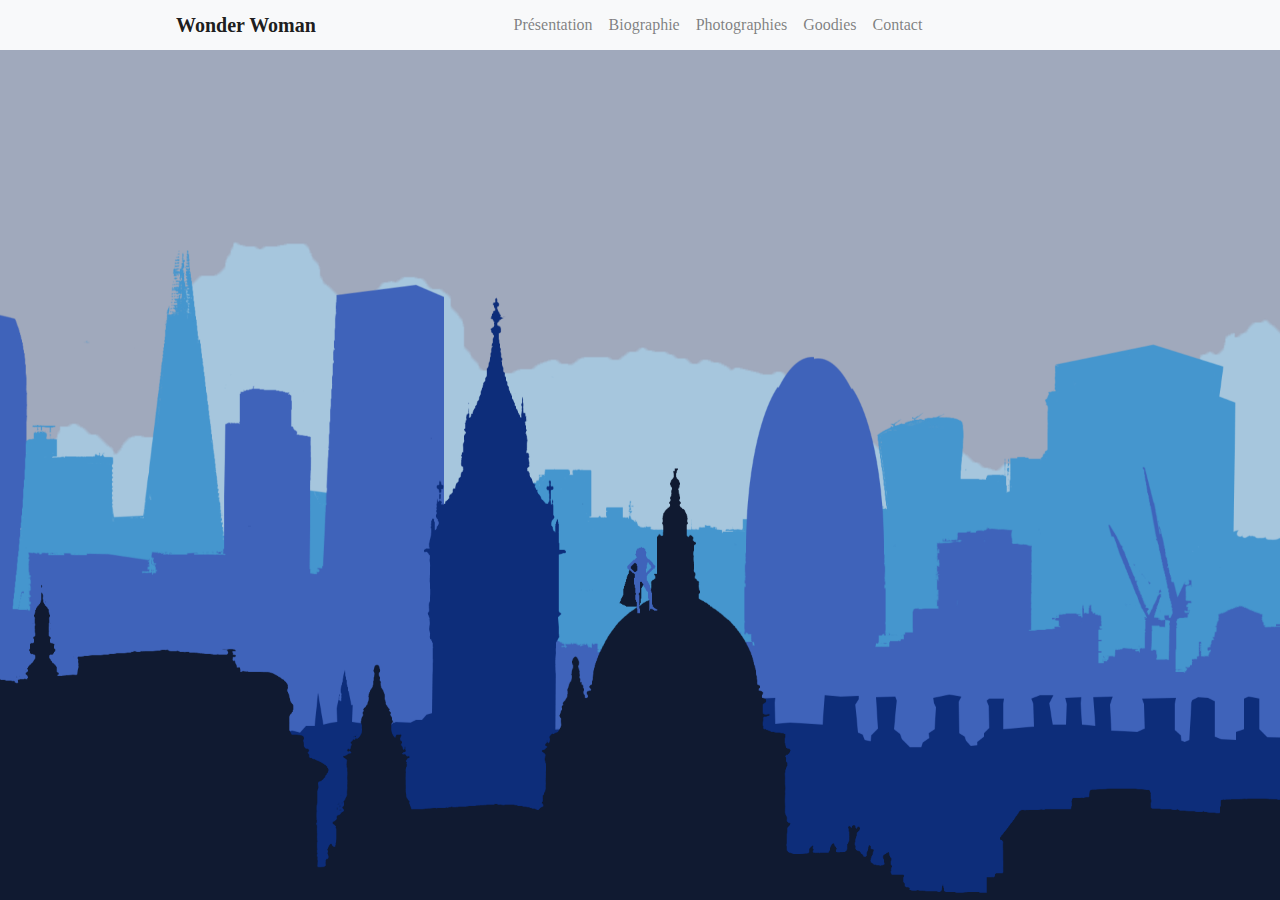
==== commit e4fd8a11: "probleme touch accerdeon corrige" ====
--- a/index.html
+++ b/index.html
@@ -168,7 +168,7 @@
                             <p>Elle est d'abord dessinée par Harry G. Peter, et son visage prend les traits de la Première dame Eleanor Roosevelt, de l'actrice Betty Grable et de la militante Margaret Sanger ; elle invoque notamment la « Grande Héra » la « Souffrante Sappho ». Début 1942, un sondage est publié dans All Star Comics, interrogeant les lecteurs pour savoir si Wonder Woman, même si elle est une femme, peut rejoindre la Ligue des justiciers ; le oui l'emporte largement. Elle en est la seule femme et le dessinateur Gardner Fox la fait devenir secrétaire de la société. Dans un épisode figurant l'entrée des héros dans la guerre, Wonder Woman est présentée comme restant aux États-Unis pour répondre au courrier des lecteurs, ce qui irrite son créateur William Moulton Marston ; en 1943, il dessine un épisode où elle devient présidente des États-Unis. Après 1947, la mort de Marston et dans un contexte où les femmes laissent pour beaucoup leur place aux soldats rentrés du front, l'héroïne sort alors de ce côté féministe pour jouer des rôles, hors son côté héroïne, de baby-sitter, de mannequin ou d'actrice.</p>
                         </dd>
                         <dt>
-                            <p aria-expanded="false" aria-controls="accordion2" class="accordion-title accordionTitle js-accordion">De 1947 à 1958</p>
+                            <a href="#accordion2" aria-expanded="false" aria-controls="accordion2" class="accordion-title accordionTitle js-accordion">De 1947 à 1958</a>
                         </dt>
                         <dd class="accordion-content accordionItem is-collapsed" id="accordion2" aria-hidden="true">
                             <p>En 1947, Robert Kanigher reprend le personnage le plus souvent illustré par H.G Peter. Celui-ci est parfois remplacé par Irwin Hasen ou Irv Novick. La série perd un peu de son lustre d'antan : moins féminine, Wonder Woman s'affirme en tant qu'héroïne américaine. H.G Peter continua jusqu'au numéro 97. Peter et Marston manquent à ceux qui ont vécu cet âge d'or des comics books.</p>
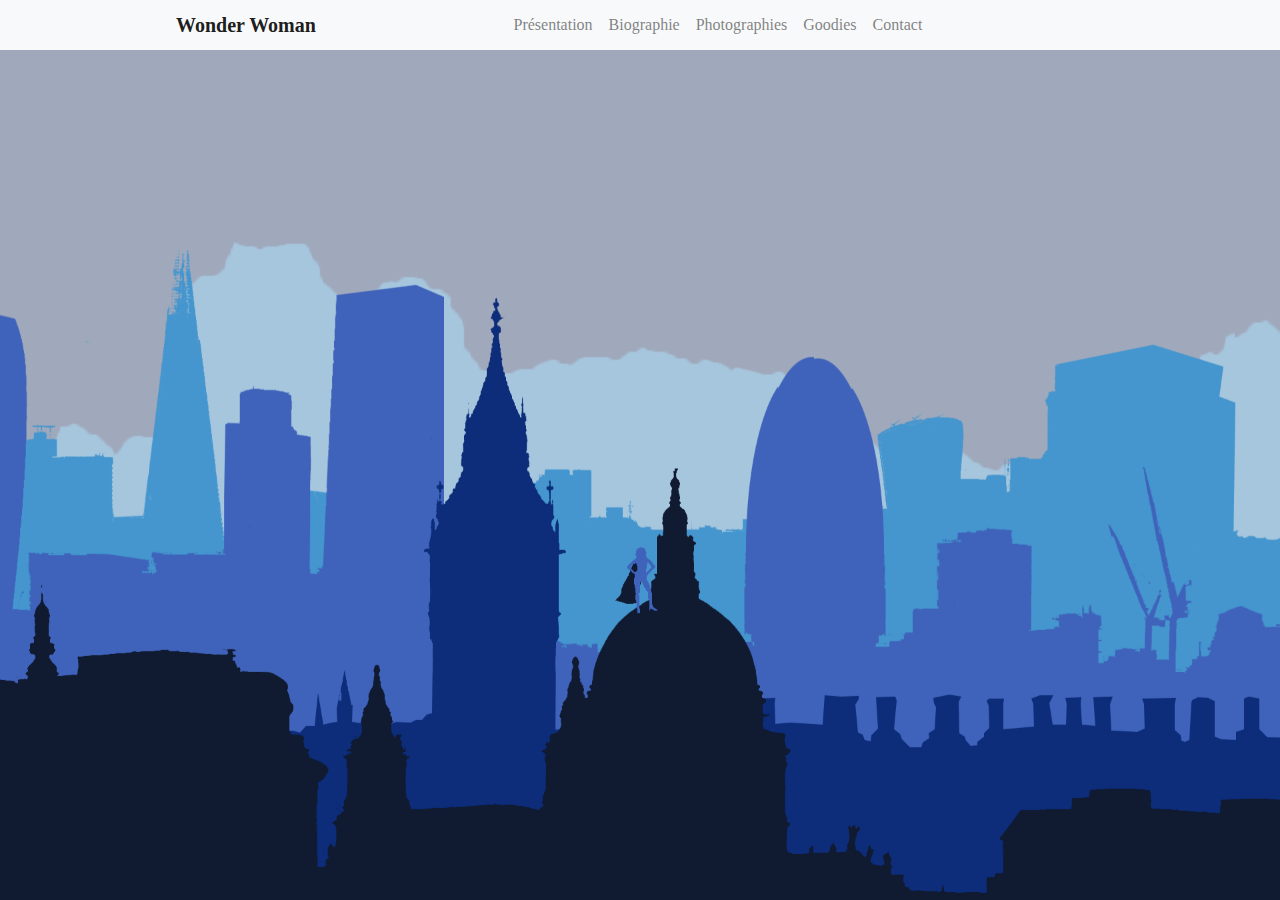
==== commit c929256b: "update description" ====
--- a/index.html
+++ b/index.html
@@ -4,6 +4,7 @@
     <meta charset="UTF-8">
     <meta name="viewport" content="width=device-width, initial-scale=1.0">
     <meta http-equiv="X-UA-Compatible" content="ie=edge">
+    <meta name="description" content="Une fanpage Wonder Woman disposant d'un parallax conçu uniquement en css. Commande réalisée durant la formation Becode.">
     <title>Wonder Woman</title>
     <link rel="icon" href="favicon.ico">
     <link rel="stylesheet" href="assets/css/bootstrap.min.css">
--- a/assets/css/style.css
+++ b/assets/css/style.css
@@ -62,7 +62,8 @@
 
 #rubriques {
   margin: 0 auto;
-  max-width: 960px; }
+  max-width: 960px;
+  z-index: 100; }
 
 #photographies img {
   max-width: 100%;
@@ -100,7 +101,7 @@
   padding-left: 30px;
   padding-right: 30px;
   position: fixed;
-  bottom: 0;
+  bottom: -130px;
   left: 0;
   width: 100%;
   min-height: 57px;
@@ -232,6 +233,7 @@
   color: white;
   background-color: #0d2d7a;
   z-index: 100;
+  opacity: 0;
   text-decoration: none;
   user-select: none;
   transition: all 1s; }
--- a/assets/css/bio.css
+++ b/assets/css/bio.css
@@ -30,7 +30,7 @@
   background-color:	#F8F3E9 ; 
   text-align: center;
   font-weight: 700; 
-  padding: 1em 2px 1em 52px;
+  padding: 20px;
   display: block;
   text-decoration: none;
   color: #101832;
@@ -40,9 +40,9 @@
 .accordionTitle:before,
 .accordion__Heading:before {
   content: url(../img/shield.png);
-  margin-top: -16px;
+  margin-top: -15px;
   position: absolute;
-  left: 8px;
+  left: 10px;
   transition: transform 0.3s ease-in-out;
 }
 .accordionTitle:hover, 
@@ -78,4 +78,23 @@
 }
 .no-js .accordionItem.is-collapsed {
   max-height: auto;
+}
+@media (max-width: 510px)
+{
+    .accordionTitle,
+    .accordion__Heading
+    {
+      padding: 10px;
+      display: flex;
+      flex-direction : column;
+      justify-content: center;
+      align-items: center;
+    }
+    .accordionTitle:before,
+    .accordion__Heading:before
+    {
+        margin: 0;
+        left: 0;
+        position: static;
+    }
 }